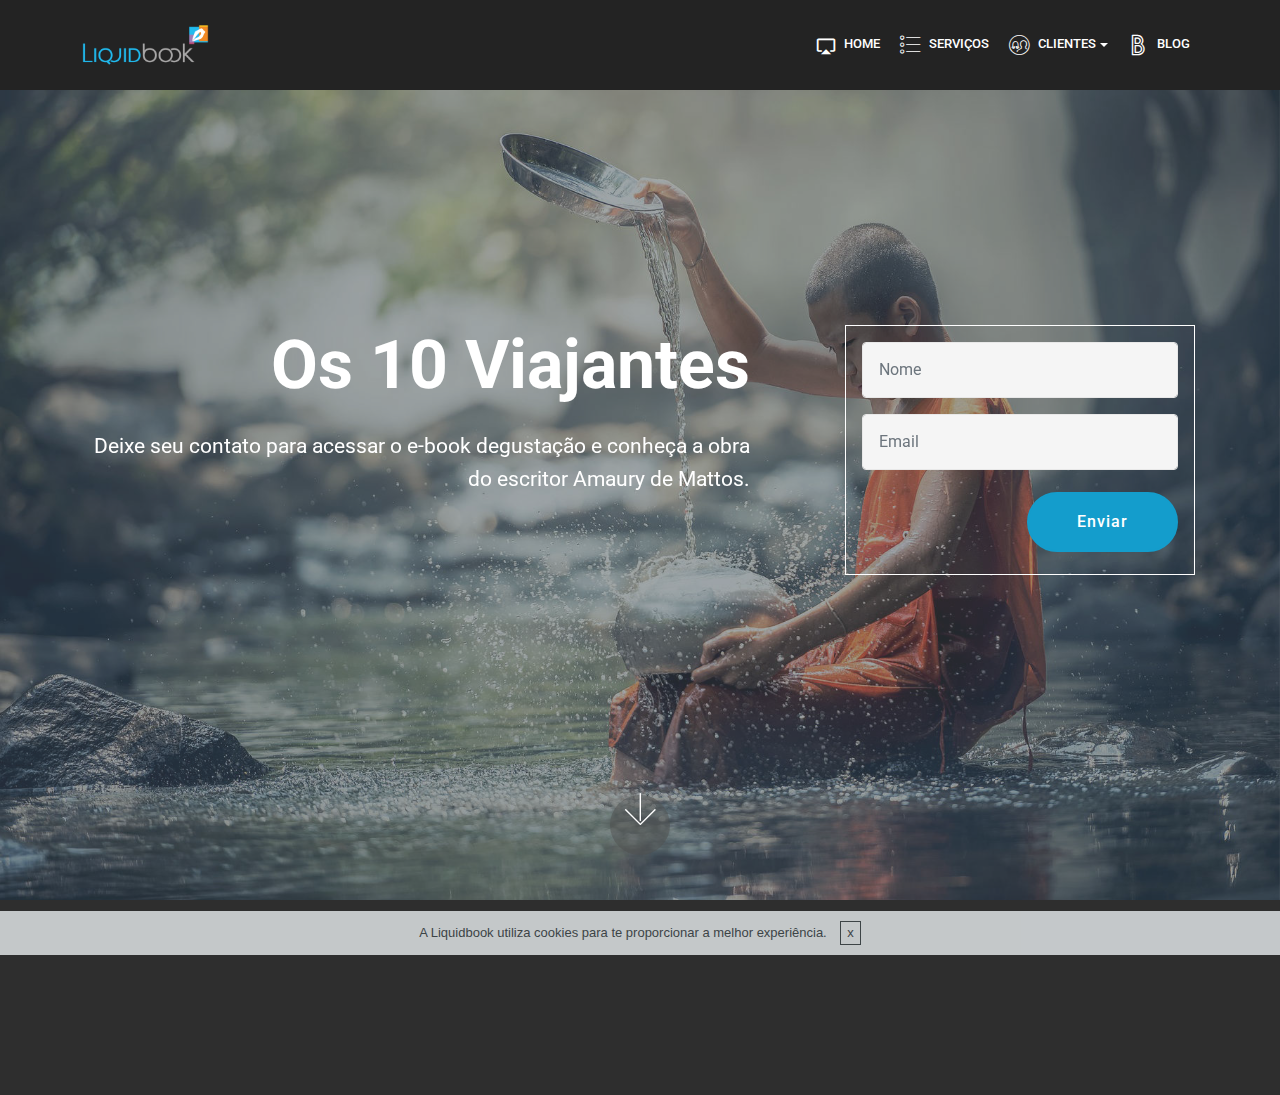
==== lead-os-10-viajantes.html @ 6810fa19 "create github pages" ====
<!DOCTYPE html>
<html lang="pt">
<head>
  
  <meta charset="UTF-8">
  <meta http-equiv="X-UA-Compatible" content="IE=edge">
  
  <meta name="viewport" content="width=device-width, initial-scale=1, minimum-scale=1">
  <link rel="shortcut icon" href="assets/images/logo-liquidbook-1-192x108.png" type="image/x-icon">
  <meta name="description" content="Web Maker Description">
  
  <title>Lead Os 10 Viajantes</title>
  <link rel="stylesheet" href="assets/material-design/css/material-icons.min.css">
  <link rel="stylesheet" href="assets/web/assets/mobirise-icons/mobirise-icons.css">
  <link rel="stylesheet" href="assets/web/assets/mobirise-icons-bold/mobirise-icons-bold.css">
  <link rel="stylesheet" href="assets/tether/tether.min.css">
  <link rel="stylesheet" href="assets/soundcloud-plugin/style.css">
  <link rel="stylesheet" href="assets/bootstrap/css/bootstrap.min.css">
  <link rel="stylesheet" href="assets/bootstrap/css/bootstrap-grid.min.css">
  <link rel="stylesheet" href="assets/bootstrap/css/bootstrap-reboot.min.css">
  <link rel="stylesheet" href="assets/socicon/css/styles.css">
  <link rel="stylesheet" href="assets/dropdown/css/style.css">
  <link rel="stylesheet" href="assets/animatecss/animate.min.css">
  <link rel="stylesheet" href="assets/theme/css/style.css">
  <link rel="stylesheet" href="assets/mobirise/css/mbr-additional.css" type="text/css">
  
  
  
</head>
<body>

<!-- Google Analytics -->
<!-- Global site tag (gtag.js) - Google Analytics -->
<script async="" src="https://www.googletagmanager.com/gtag/js?id=UA-133011192-4"></script>
<script>
  window.dataLayer = window.dataLayer || [];
  function gtag(){dataLayer.push(arguments);}
  gtag('js', new Date());

  gtag('config', 'UA-133011192-4');
</script>

<!-- /Google Analytics -->


  <section class="cid-rgz3kFOAuF mbr-fullscreen mbr-parallax-background" id="header15-3u">

    

    <div class="mbr-overlay" style="opacity: 0.5; background-color: rgb(70, 80, 82);"></div>

    <div class="container align-right">
<div class="row">
    <div class="mbr-white col-lg-8 col-md-7 content-container">
        <h1 class="mbr-section-title mbr-bold pb-3 mbr-fonts-style display-1">
            Os 10 Viajantes</h1>
        <p class="mbr-text pb-3 mbr-fonts-style display-5">
            Deixe seu contato para acessar o e-book degustação e conheça a obra do escritor Amaury de Mattos.</p>
    </div>
    <div class="col-lg-4 col-md-5">
    <div class="form-container">
        <div class="media-container-column" data-form-type="formoid">
            <div data-form-alert="" hidden="" class="align-center">Em breve acesse seu e-mail onde receberá o link para baixar o e-book :)</div>
            <form class="mbr-form" action="https://mobirise.com/" method="post" data-form-title="Mobirise Form"><input type="hidden" name="email" data-form-email="true" value="dlCscn7dHO9FEpqnG8tamtaSs+N2EpoW1a3ShbfHVVD1wpQCKv50vIpjYhl11ipGfrQDZNhFQdNfjrIvBK5N8LNlK/dRCiLGXaJcgjYDh/MnzxlcofhVVacYCmPE8L6l">
                <div data-for="name">
                    <div class="form-group">
                        <input type="text" class="form-control px-3" name="name" data-form-field="Name" placeholder="Nome" required="" id="name-header15-3u">
                    </div>
                </div>
                <div data-for="email">
                    <div class="form-group">
                        <input type="email" class="form-control px-3" name="email" data-form-field="Email" placeholder="Email" required="" id="email-header15-3u">
                    </div>
                </div>
                
                
                <span class="input-group-btn"><button href="" type="submit" class="btn btn-form btn-primary display-7">Enviar</button></span>
            </form>
        </div>
    </div>
    </div>
</div>
    </div>
    <div class="mbr-arrow hidden-sm-down" aria-hidden="true">
        <a href="#next">
            <i class="mbri-down mbr-iconfont"></i>
        </a>
    </div>
</section>

<section class="menu cid-qTkzRZLJNu" once="menu" id="menu1-3s">

    

    <nav class="navbar navbar-expand beta-menu navbar-dropdown align-items-center navbar-fixed-top navbar-toggleable-sm">
        <button class="navbar-toggler navbar-toggler-right" type="button" data-toggle="collapse" data-target="#navbarSupportedContent" aria-controls="navbarSupportedContent" aria-expanded="false" aria-label="Toggle navigation">
            <div class="hamburger">
                <span></span>
                <span></span>
                <span></span>
                <span></span>
            </div>
        </button>
        <div class="menu-logo">
            <div class="navbar-brand">
                <span class="navbar-logo">
                    <a href="http://www.liquidbook.com.br">
                         <img src="assets/images/logo-liquidbook-1-192x108.png" alt="" title="" style="height: 4.6rem;">
                    </a>
                </span>
                
            </div>
        </div>
        <div class="collapse navbar-collapse" id="navbarSupportedContent">
            <ul class="navbar-nav nav-dropdown nav-right" data-app-modern-menu="true"><li class="nav-item"><a class="nav-link link text-white display-4" href="index.html"><span class="material material-airplay mbr-iconfont mbr-iconfont-btn"></span>HOME</a></li><li class="nav-item"><a class="nav-link link text-white display-4" href="page4.html"><span class="mbri-bulleted-list mbr-iconfont mbr-iconfont-btn"></span>SERVIÇOS</a></li><li class="nav-item dropdown open"><a class="nav-link link text-white dropdown-toggle display-4" href="page7.html" aria-expanded="true" data-toggle="dropdown-submenu"><span class="mbri-users mbr-iconfont mbr-iconfont-btn"></span>CLIENTES</a><div class="dropdown-menu"><a class="text-white dropdown-item display-4" href="http://joliver.liquidbook.com.br/atalhos-do-sucesso" aria-expanded="false">J. Oliver</a><a class="text-white dropdown-item display-4" href="http://anthero.liquidbook.com.br/estrada-iluminada" aria-expanded="false">Anthero Sarmento</a><a class="text-white dropdown-item display-4" href="http://amaury.liquidbook.com.br/os-10-viajantes" aria-expanded="false">Amaury de Mattos</a><a class="text-white dropdown-item display-4" href="http://valmir.liquidbook.com.br/dialogos-para-santos-cegos" aria-expanded="false">Valmir Moratelli</a><a class="text-white dropdown-item display-4" href="http://tomazeli.liquidbook.com.br/evoluir" aria-expanded="false">Caio Tomazeli</a><a class="text-white dropdown-item display-4" href="http://lara.liquidbook.com.br/" aria-expanded="false">Lara de Lemos<br></a><a class="text-white dropdown-item display-4" href="http://gallina.liquidbook.com.br/rebeka" aria-expanded="false">Sérgio Gallina<br></a><a class="text-white dropdown-item display-4" href="http://cintiah.liquidbook.com.br/manual-de-etiqueta" aria-expanded="false">Cintiah Meneghetti<br></a></div></li><li class="nav-item"><a class="nav-link link text-white display-4" href="http://blog.liquidbook.com.br" target="_blank"><span class="mbrib-bold mbr-iconfont mbr-iconfont-btn"></span>BLOG</a></li></ul>
            
        </div>
    </nav>
</section>

<section once="" class="cid-rfW179aX0K" id="footer7-3t">

    

    

    <div class="container">
        <div class="media-container-row align-center mbr-white">
            <div class="row row-links">
                <ul class="foot-menu">
                    
                    
                    
                    
                    
                <li class="foot-menu-item mbr-fonts-style display-7">Liquidbook</li></ul>
            </div>
            <div class="row social-row">
                <div class="social-list align-right pb-2">
                    
                    
                    
                    
                    
                    
                <div class="soc-item">
                        <a href="https://www.facebook.com/liquidbook.tec/" target="_blank">
                            <span class="mbr-iconfont mbr-iconfont-social socicon-facebook socicon"></span>
                        </a>
                    </div><div class="soc-item">
                        <a href="https://www.instagram.com/liquidbook.tec/" target="_blank">
                            <span class="mbr-iconfont mbr-iconfont-social socicon-instagram socicon"></span>
                        </a>
                    </div><div class="soc-item">
                        <a href="https://www.youtube.com/channel/UClrw6Mp-0XVTALv-7ZPq15w" target="_blank">
                            <span class="mbr-iconfont mbr-iconfont-social socicon-youtube socicon"></span>
                        </a>
                    </div></div>
            </div>
            <div class="row row-copirayt">
                <p class="mbr-text mb-0 mbr-fonts-style mbr-white align-center display-7">
                    © Copyright 2019 Liquidbook - All Rights Reserved<br>CNPJ 09.628.768/0001-89 
                </p>
            </div>
        </div>
    </div>
</section>


  <script src="assets/web/assets/jquery/jquery.min.js"></script>
  <script src="assets/popper/popper.min.js"></script>
  <script src="assets/tether/tether.min.js"></script>
  <script src="assets/bootstrap/js/bootstrap.min.js"></script>
  <script src="assets/parallax/jarallax.min.js"></script>
  <script src="assets/viewportchecker/jquery.viewportchecker.js"></script>
  <script src="assets/dropdown/js/script.min.js"></script>
  <script src="assets/touchswipe/jquery.touch-swipe.min.js"></script>
  <script src="assets/smoothscroll/smooth-scroll.js"></script>
  <script src="assets/cookies-alert-plugin/cookies-alert-core.js"></script>
  <script src="assets/cookies-alert-plugin/cookies-alert-script.js"></script>
  <script src="assets/theme/js/script.js"></script>
  <script src="assets/formoid/formoid.min.js"></script>
  
  
  <input name="animation" type="hidden">
  <input name="cookieData" type="hidden" data-cookie-text="A Liquidbook utiliza cookies para te proporcionar a melhor experiência. ">
  </body>
</html>
---- assets/web/assets/mobirise-icons/mobirise-icons.css ----
@font-face {
  font-family: 'MobiriseIcons';
  src:  url('mobirise-icons.eot?spat4u');
  src:  url('mobirise-icons.eot?spat4u#iefix') format('embedded-opentype'),
    url('mobirise-icons.ttf?spat4u') format('truetype'),
    url('mobirise-icons.woff?spat4u') format('woff'),
    url('mobirise-icons.svg?spat4u#MobiriseIcons') format('svg');
  font-weight: normal;
  font-style: normal;
}

[class^="mbri-"], [class*=" mbri-"] {
  /* use !important to prevent issues with browser extensions that change fonts */
  font-family: MobiriseIcons !important;
  speak: none;
  font-style: normal;
  font-weight: normal;
  font-variant: normal;
  text-transform: none;
  line-height: 1;

  /* Better Font Rendering =========== */
  -webkit-font-smoothing: antialiased;
  -moz-osx-font-smoothing: grayscale;
}

.mbri-add-submenu:before {
  content: "\e900";
}
.mbri-alert:before {
  content: "\e901";
}
.mbri-align-center:before {
  content: "\e902";
}
.mbri-align-justify:before {
  content: "\e903";
}
.mbri-align-left:before {
  content: "\e904";
}
.mbri-align-right:before {
  content: "\e905";
}
.mbri-android:before {
  content: "\e906";
}
.mbri-apple:before {
  content: "\e907";
}
.mbri-arrow-down:before {
  content: "\e908";
}
.mbri-arrow-next:before {
  content: "\e909";
}
.mbri-arrow-prev:before {
  content: "\e90a";
}
.mbri-arrow-up:before {
  content: "\e90b";
}
.mbri-bold:before {
  content: "\e90c";
}
.mbri-bookmark:before {
  content: "\e90d";
}
.mbri-bootstrap:before {
  content: "\e90e";
}
.mbri-briefcase:before {
  content: "\e90f";
}
.mbri-browse:before {
  content: "\e910";
}
.mbri-bulleted-list:before {
  content: "\e911";
}
.mbri-calendar:before {
  content: "\e912";
}
.mbri-camera:before {
  content: "\e913";
}
.mbri-cart-add:before {
  content: "\e914";
}
.mbri-cart-full:before {
  content: "\e915";
}
.mbri-cash:before {
  content: "\e916";
}
.mbri-change-style:before {
  content: "\e917";
}
.mbri-chat:before {
  content: "\e918";
}
.mbri-clock:before {
  content: "\e919";
}
.mbri-close:before {
  content: "\e91a";
}
.mbri-cloud:before {
  content: "\e91b";
}
.mbri-code:before {
  content: "\e91c";
}
.mbri-contact-form:before {
  content: "\e91d";
}
.mbri-credit-card:before {
  content: "\e91e";
}
.mbri-cursor-click:before {
  content: "\e91f";
}
.mbri-cust-feedback:before {
  content: "\e920";
}
.mbri-database:before {
  content: "\e921";
}
.mbri-delivery:before {
  content: "\e922";
}
.mbri-desktop:before {
  content: "\e923";
}
.mbri-devices:before {
  content: "\e924";
}
.mbri-down:before {
  content: "\e925";
}
.mbri-download:before {
  content: "\e989";
}
.mbri-drag-n-drop:before {
  content: "\e927";
}
.mbri-drag-n-drop2:before {
  content: "\e928";
}
.mbri-edit:before {
  content: "\e929";
}
.mbri-edit2:before {
  content: "\e92a";
}
.mbri-error:before {
  content: "\e92b";
}
.mbri-extension:before {
  content: "\e92c";
}
.mbri-features:before {
  content: "\e92d";
}
.mbri-file:before {
  content: "\e92e";
}
.mbri-flag:before {
  content: "\e92f";
}
.mbri-folder:before {
  content: "\e930";
}
.mbri-gift:before {
  content: "\e931";
}
.mbri-github:before {
  content: "\e932";
}
.mbri-globe:before {
  content: "\e933";
}
.mbri-globe-2:before {
  content: "\e934";
}
.mbri-growing-chart:before {
  content: "\e935";
}
.mbri-hearth:before {
  content: "\e936";
}
.mbri-help:before {
  content: "\e937";
}
.mbri-home:before {
  content: "\e938";
}
.mbri-hot-cup:before {
  content: "\e939";
}
.mbri-idea:before {
  content: "\e93a";
}
.mbri-image-gallery:before {
  content: "\e93b";
}
.mbri-image-slider:before {
  content: "\e93c";
}
.mbri-info:before {
  content: "\e93d";
}
.mbri-italic:before {
  content: "\e93e";
}
.mbri-key:before {
  content: "\e93f";
}
.mbri-laptop:before {
  content: "\e940";
}
.mbri-layers:before {
  content: "\e941";
}
.mbri-left-right:before {
  content: "\e942";
}
.mbri-left:before {
  content: "\e943";
}
.mbri-letter:before {
  content: "\e944";
}
.mbri-like:before {
  content: "\e945";
}
.mbri-link:before {
  content: "\e946";
}
.mbri-lock:before {
  content: "\e947";
}
.mbri-login:before {
  content: "\e948";
}
.mbri-logout:before {
  content: "\e949";
}
.mbri-magic-stick:before {
  content: "\e94a";
}
.mbri-map-pin:before {
  content: "\e94b";
}
.mbri-menu:before {
  content: "\e94c";
}
.mbri-mobile:before {
  content: "\e94d";
}
.mbri-mobile2:before {
  content: "\e94e";
}
.mbri-mobirise:before {
  content: "\e94f";
}
.mbri-more-horizontal:before {
  content: "\e950";
}
.mbri-more-vertical:before {
  content: "\e951";
}
.mbri-music:before {
  content: "\e952";
}
.mbri-new-file:before {
  content: "\e953";
}
.mbri-numbered-list:before {
  content: "\e954";
}
.mbri-opened-folder:before {
  content: "\e955";
}
.mbri-pages:before {
  content: "\e956";
}
.mbri-paper-plane:before {
  content: "\e957";
}
.mbri-paperclip:before {
  content: "\e958";
}
.mbri-photo:before {
  content: "\e959";
}
.mbri-photos:before {
  content: "\e95a";
}
.mbri-pin:before {
  content: "\e95b";
}
.mbri-play:before {
  content: "\e95c";
}
.mbri-plus:before {
  content: "\e95d";
}
.mbri-preview:before {
  content: "\e95e";
}
.mbri-print:before {
  content: "\e95f";
}
.mbri-protect:before {
  content: "\e960";
}
.mbri-question:before {
  content: "\e961";
}
.mbri-quote-left:before {
  content: "\e962";
}
.mbri-quote-right:before {
  content: "\e963";
}
.mbri-refresh:before {
  content: "\e964";
}
.mbri-responsive:before {
  content: "\e965";
}
.mbri-right:before {
  content: "\e966";
}
.mbri-rocket:before {
  content: "\e967";
}
.mbri-sad-face:before {
  content: "\e968";
}
.mbri-sale:before {
  content: "\e969";
}
.mbri-save:before {
  content: "\e96a";
}
.mbri-search:before {
  content: "\e96b";
}
.mbri-setting:before {
  content: "\e96c";
}
.mbri-setting2:before {
  content: "\e96d";
}
.mbri-setting3:before {
  content: "\e96e";
}
.mbri-share:before {
  content: "\e96f";
}
.mbri-shopping-bag:before {
  content: "\e970";
}
.mbri-shopping-basket:before {
  content: "\e971";
}
.mbri-shopping-cart:before {
  content: "\e972";
}
.mbri-sites:before {
  content: "\e973";
}
.mbri-smile-face:before {
  content: "\e974";
}
.mbri-speed:before {
  content: "\e975";
}
.mbri-star:before {
  content: "\e976";
}
.mbri-success:before {
  content: "\e977";
}
.mbri-sun:before {
  content: "\e978";
}
.mbri-sun2:before {
  content: "\e979";
}
.mbri-tablet:before {
  content: "\e97a";
}
.mbri-tablet-vertical:before {
  content: "\e97b";
}
.mbri-target:before {
  content: "\e97c";
}
.mbri-timer:before {
  content: "\e97d";
}
.mbri-to-ftp:before {
  content: "\e97e";
}
.mbri-to-local-drive:before {
  content: "\e97f";
}
.mbri-touch-swipe:before {
  content: "\e980";
}
.mbri-touch:before {
  content: "\e981";
}
.mbri-trash:before {
  content: "\e982";
}
.mbri-underline:before {
  content: "\e983";
}
.mbri-unlink:before {
  content: "\e984";
}
.mbri-unlock:before {
  content: "\e985";
}
.mbri-up-down:before {
  content: "\e986";
}
.mbri-up:before {
  content: "\e987";
}
.mbri-update:before {
  content: "\e988";
}
.mbri-upload:before {
 content: "\e926"; 
}
.mbri-user:before {
  content: "\e98a";
}
.mbri-user2:before {
  content: "\e98b";
}
.mbri-users:before {
  content: "\e98c";
}
.mbri-video:before {
  content: "\e98d";
}
.mbri-video-play:before {
  content: "\e98e";
}
.mbri-watch:before {
  content: "\e98f";
}
.mbri-website-theme:before {
  content: "\e990";
}
.mbri-wifi:before {
  content: "\e991";
}
.mbri-windows:before {
  content: "\e992";
}
.mbri-zoom-out:before {
  content: "\e993";
}
.mbri-redo:before {
  content: "\e994";
}
.mbri-undo:before {
  content: "\e995";
}
---- assets/web/assets/mobirise-icons-bold/mobirise-icons-bold.css ----
@font-face {
  font-family: 'mobirise-icons-bold';
  src:  url('mobirise-icons-bold.eot?m1l4yr');
  src:  url('mobirise-icons-bold.eot?m1l4yr#iefix') format('embedded-opentype'),
    url('mobirise-icons-bold.ttf?m1l4yr') format('truetype'),
    url('mobirise-icons-bold.woff?m1l4yr') format('woff'),
    url('mobirise-icons-bold.svg?m1l4yr#mobirise-icons-bold') format('svg');
  font-weight: normal;
  font-style: normal;
}

[class^="mbrib-"], [class*="mbrib-"] {
  /* use !important to prevent issues with browser extensions that change fonts */
  font-family: 'mobirise-icons-bold' !important;
  speak: none;
  font-style: normal;
  font-weight: normal;
  font-variant: normal;
  text-transform: none;
  line-height: 1;

  /* Better Font Rendering =========== */
  -webkit-font-smoothing: antialiased;
  -moz-osx-font-smoothing: grayscale;
}

.mbrib-add-submenu:before {
  content: "\e900";
}
.mbrib-alert:before {
  content: "\e901";
}
.mbrib-align-center:before {
  content: "\e902";
}
.mbrib-align-justify:before {
  content: "\e903";
}
.mbrib-align-left:before {
  content: "\e904";
}
.mbrib-align-right:before {
  content: "\e905";
}
.mbrib-android:before {
  content: "\e906";
}
.mbrib-apple:before {
  content: "\e907";
}
.mbrib-arrow-down:before {
  content: "\e908";
}
.mbrib-arrow-next:before {
  content: "\e909";
}
.mbrib-arrow-prev:before {
  content: "\e90a";
}
.mbrib-arrow-up:before {
  content: "\e90b";
}
.mbrib-bold:before {
  content: "\e90c";
}
.mbrib-bookmark:before {
  content: "\e90d";
}
.mbrib-bootstrap:before {
  content: "\e90e";
}
.mbrib-briefcase:before {
  content: "\e90f";
}
.mbrib-browse:before {
  content: "\e910";
}
.mbrib-bulleted-list:before {
  content: "\e911";
}
.mbrib-calendar:before {
  content: "\e912";
}
.mbrib-camera:before {
  content: "\e913";
}
.mbrib-cart-add:before {
  content: "\e914";
}
.mbrib-cart-full:before {
  content: "\e915";
}
.mbrib-cash:before {
  content: "\e916";
}
.mbrib-change-style:before {
  content: "\e917";
}
.mbrib-chat:before {
  content: "\e918";
}
.mbrib-clock:before {
  content: "\e919";
}
.mbrib-close:before {
  content: "\e91a";
}
.mbrib-cloud:before {
  content: "\e91b";
}
.mbrib-code:before {
  content: "\e91c";
}
.mbrib-contact-form:before {
  content: "\e91d";
}
.mbrib-credit-card:before {
  content: "\e91e";
}
.mbrib-cursor-click:before {
  content: "\e91f";
}
.mbrib-cust-feedback:before {
  content: "\e920";
}
.mbrib-database:before {
  content: "\e921";
}
.mbrib-delivery:before {
  content: "\e922";
}
.mbrib-desktop:before {
  content: "\e923";
}
.mbrib-devices:before {
  content: "\e924";
}
.mbrib-down:before {
  content: "\e925";
}
.mbrib-download:before {
  content: "\e926";
}
.mbrib-drag-n-drop:before {
  content: "\e927";
}
.mbrib-drag-n-drop2:before {
  content: "\e928";
}
.mbrib-edit:before {
  content: "\e929";
}
.mbrib-edit2:before {
  content: "\e92a";
}
.mbrib-error:before {
  content: "\e92b";
}
.mbrib-extension:before {
  content: "\e92c";
}
.mbrib-features:before {
  content: "\e92d";
}
.mbrib-file:before {
  content: "\e92e";
}
.mbrib-flag:before {
  content: "\e92f";
}
.mbrib-folder:before {
  content: "\e930";
}
.mbrib-gift:before {
  content: "\e931";
}
.mbrib-github:before {
  content: "\e932";
}
.mbrib-globe-2:before {
  content: "\e933";
}
.mbrib-globe:before {
  content: "\e934";
}
.mbrib-growing-chart:before {
  content: "\e935";
}
.mbrib-hearth:before {
  content: "\e936";
}
.mbrib-help:before {
  content: "\e937";
}
.mbrib-home:before {
  content: "\e938";
}
.mbrib-hot-cup:before {
  content: "\e939";
}
.mbrib-idea:before {
  content: "\e93a";
}
.mbrib-image-gallery:before {
  content: "\e93b";
}
.mbrib-image-slider:before {
  content: "\e93c";
}
.mbrib-info:before {
  content: "\e93d";
}
.mbrib-italic:before {
  content: "\e93e";
}
.mbrib-key:before {
  content: "\e93f";
}
.mbrib-laptop:before {
  content: "\e940";
}
.mbrib-layers:before {
  content: "\e941";
}
.mbrib-left-right:before {
  content: "\e942";
}
.mbrib-left:before {
  content: "\e943";
}
.mbrib-letter:before {
  content: "\e944";
}
.mbrib-like:before {
  content: "\e945";
}
.mbrib-link:before {
  content: "\e946";
}
.mbrib-lock:before {
  content: "\e947";
}
.mbrib-login:before {
  content: "\e948";
}
.mbrib-logout:before {
  content: "\e949";
}
.mbrib-magic-stick:before {
  content: "\e94a";
}
.mbrib-map-pin:before {
  content: "\e94b";
}
.mbrib-menu:before {
  content: "\e94c";
}
.mbrib-mobile:before {
  content: "\e94d";
}
.mbrib-mobile2:before {
  content: "\e94e";
}
.mbrib-mobirise:before {
  content: "\e94f";
}
.mbrib-more-horizontal:before {
  content: "\e950";
}
.mbrib-more-vertical:before {
  content: "\e951";
}
.mbrib-music:before {
  content: "\e952";
}
.mbrib-new-file:before {
  content: "\e953";
}
.mbrib-numbered-list:before {
  content: "\e954";
}
.mbrib-opened-folder:before {
  content: "\e955";
}
.mbrib-pages:before {
  content: "\e956";
}
.mbrib-paper-plane:before {
  content: "\e957";
}
.mbrib-paperclip:before {
  content: "\e958";
}
.mbrib-photo:before {
  content: "\e959";
}
.mbrib-photos:before {
  content: "\e95a";
}
.mbrib-pin:before {
  content: "\e95b";
}
.mbrib-play:before {
  content: "\e95c";
}
.mbrib-plus:before {
  content: "\e95d";
}
.mbrib-preview:before {
  content: "\e95e";
}
.mbrib-print:before {
  content: "\e95f";
}
.mbrib-protect:before {
  content: "\e960";
}
.mbrib-question:before {
  content: "\e961";
}
.mbrib-quote-left:before {
  content: "\e962";
}
.mbrib-quote-right:before {
  content: "\e963";
}
.mbrib-redo:before {
  content: "\e964";
}
.mbrib-refresh:before {
  content: "\e965";
}
.mbrib-responsive:before {
  content: "\e966";
}
.mbrib-right:before {
  content: "\e967";
}
.mbrib-rocket:before {
  content: "\e968";
}
.mbrib-sad-face:before {
  content: "\e969";
}
.mbrib-sale:before {
  content: "\e96a";
}
.mbrib-save:before {
  content: "\e96b";
}
.mbrib-search:before {
  content: "\e96c";
}
.mbrib-setting:before {
  content: "\e96d";
}
.mbrib-setting2:before {
  content: "\e96e";
}
.mbrib-setting3:before {
  content: "\e96f";
}
.mbrib-share:before {
  content: "\e970";
}
.mbrib-shopping-bag:before {
  content: "\e971";
}
.mbrib-shopping-basket:before {
  content: "\e972";
}
.mbrib-shopping-cart:before {
  content: "\e973";
}
.mbrib-sites:before {
  content: "\e974";
}
.mbrib-smile-face:before {
  content: "\e975";
}
.mbrib-speed:before {
  content: "\e976";
}
.mbrib-star:before {
  content: "\e977";
}
.mbrib-success:before {
  content: "\e978";
}
.mbrib-sun:before {
  content: "\e979";
}
.mbrib-sun2:before {
  content: "\e97a";
}
.mbrib-tablet-vertical:before {
  content: "\e97b";
}
.mbrib-tablet:before {
  content: "\e97c";
}
.mbrib-target:before {
  content: "\e97d";
}
.mbrib-timer:before {
  content: "\e97e";
}
.mbrib-to-ftp:before {
  content: "\e97f";
}
.mbrib-to-local-drive:before {
  content: "\e980";
}
.mbrib-touch-swipe:before {
  content: "\e981";
}
.mbrib-touch:before {
  content: "\e982";
}
.mbrib-trash:before {
  content: "\e983";
}
.mbrib-underline:before {
  content: "\e984";
}
.mbrib-undo:before {
  content: "\e985";
}
.mbrib-unlink:before {
  content: "\e986";
}
.mbrib-unlock:before {
  content: "\e987";
}
.mbrib-up-down:before {
  content: "\e988";
}
.mbrib-up:before {
  content: "\e989";
}
.mbrib-update:before {
  content: "\e98a";
}
.mbrib-upload:before {
  content: "\e98b";
}
.mbrib-user:before {
  content: "\e98c";
}
.mbrib-user2:before {
  content: "\e98d";
}
.mbrib-users:before {
  content: "\e98e";
}
.mbrib-video-play:before {
  content: "\e98f";
}
.mbrib-video:before {
  content: "\e990";
}
.mbrib-watch:before {
  content: "\e991";
}
.mbrib-website-theme:before {
  content: "\e992";
}
.mbrib-wifi:before {
  content: "\e993";
}
.mbrib-windows:before {
  content: "\e994";
}
.mbrib-zoom-out:before {
  content: "\e995";
}
---- assets/soundcloud-plugin/style.css ----
.addons-container {
  position: relative;
  margin-left: auto;
  margin-right: auto;
  padding-right: 15px;
  padding-left: 15px; }
  @media (min-width: 576px) {
    .addons-container {
      padding-right: 15px;
      padding-left: 15px; } }
  @media (min-width: 768px) {
    .addons-container {
      padding-right: 15px;
      padding-left: 15px; } }
  @media (min-width: 992px) {
    .addons-container {
      padding-right: 15px;
      padding-left: 15px; } }
  @media (min-width: 1200px) {
    .addons-container {
      padding-right: 15px;
      padding-left: 15px; } }
  @media (min-width: 576px) {
    .addons-container {
      width: 540px;
      max-width: 100%; } }
  @media (min-width: 768px) {
    .addons-container {
      width: 720px;
      max-width: 100%; } }
  @media (min-width: 992px) {
    .addons-container {
      width: 960px;
      max-width: 100%; } }
  @media (min-width: 1200px) {
    .addons-container {
      width: 1140px;
      max-width: 100%; } }

.addons-container-inner{
    position: relative;
    width: 100%;
    min-height: 1px;
    padding-right: 15px;
    padding-left: 15px;
}
@media (min-width: 567px) {
    .addons-container-inner{
        -ms-flex: 0 0 66.666667%;
        flex: 0 0 66.666667%;
        max-width: 66.666667%;
    }
}
.addons-row{
    display: flex;
    justify-content:center;
}
---- assets/socicon/css/styles.css ----
@charset "UTF-8";

@font-face {
  font-family: "socicon";
  src:url("../fonts/socicon.eot");
  src:url("../fonts/socicon.eot?#iefix") format("embedded-opentype"),
    url("../fonts/socicon.woff") format("woff"),
    url("../fonts/socicon.ttf") format("truetype"),
    url("../fonts/socicon.svg#socicon") format("svg");
  font-weight: normal;
  font-style: normal;

}

[data-icon]:before {
  font-family: "socicon" !important;
  content: attr(data-icon);
  font-style: normal !important;
  font-weight: normal !important;
  font-variant: normal !important;
  text-transform: none !important;
  speak: none;
  line-height: 1;
  -webkit-font-smoothing: antialiased;
  -moz-osx-font-smoothing: grayscale;
}

[class^="socicon-"]:before,
[class*=" socicon-"]:before {
  font-family: "socicon" !important;
  font-style: normal !important;
  font-weight: normal !important;
  font-variant: normal !important;
  text-transform: none !important;
  speak: none;
  line-height: 1;
  -webkit-font-smoothing: antialiased;
  -moz-osx-font-smoothing: grayscale;
}

.socicon-modelmayhem:before {
  content: "\e000";
}
.socicon-mixcloud:before {
  content: "\e001";
}
.socicon-drupal:before {
  content: "\e002";
}
.socicon-swarm:before {
  content: "\e003";
}
.socicon-istock:before {
  content: "\e004";
}
.socicon-yammer:before {
  content: "\e005";
}
.socicon-ello:before {
  content: "\e006";
}
.socicon-stackoverflow:before {
  content: "\e007";
}
.socicon-persona:before {
  content: "\e008";
}
.socicon-triplej:before {
  content: "\e009";
}
.socicon-houzz:before {
  content: "\e00a";
}
.socicon-rss:before {
  content: "\e00b";
}
.socicon-paypal:before {
  content: "\e00c";
}
.socicon-odnoklassniki:before {
  content: "\e00d";
}
.socicon-airbnb:before {
  content: "\e00e";
}
.socicon-periscope:before {
  content: "\e00f";
}
.socicon-outlook:before {
  content: "\e010";
}
.socicon-coderwall:before {
  content: "\e011";
}
.socicon-tripadvisor:before {
  content: "\e012";
}
.socicon-appnet:before {
  content: "\e013";
}
.socicon-goodreads:before {
  content: "\e014";
}
.socicon-tripit:before {
  content: "\e015";
}
.socicon-lanyrd:before {
  content: "\e016";
}
.socicon-slideshare:before {
  content: "\e017";
}
.socicon-buffer:before {
  content: "\e018";
}
.socicon-disqus:before {
  content: "\e019";
}
.socicon-vkontakte:before {
  content: "\e01a";
}
.socicon-whatsapp:before {
  content: "\e01b";
}
.socicon-patreon:before {
  content: "\e01c";
}
.socicon-storehouse:before {
  content: "\e01d";
}
.socicon-pocket:before {
  content: "\e01e";
}
.socicon-mail:before {
  content: "\e01f";
}
.socicon-blogger:before {
  content: "\e020";
}
.socicon-technorati:before {
  content: "\e021";
}
.socicon-reddit:before {
  content: "\e022";
}
.socicon-dribbble:before {
  content: "\e023";
}
.socicon-stumbleupon:before {
  content: "\e024";
}
.socicon-digg:before {
  content: "\e025";
}
.socicon-envato:before {
  content: "\e026";
}
.socicon-behance:before {
  content: "\e027";
}
.socicon-delicious:before {
  content: "\e028";
}
.socicon-deviantart:before {
  content: "\e029";
}
.socicon-forrst:before {
  content: "\e02a";
}
.socicon-play:before {
  content: "\e02b";
}
.socicon-zerply:before {
  content: "\e02c";
}
.socicon-wikipedia:before {
  content: "\e02d";
}
.socicon-apple:before {
  content: "\e02e";
}
.socicon-flattr:before {
  content: "\e02f";
}
.socicon-github:before {
  content: "\e030";
}
.socicon-renren:before {
  content: "\e031";
}
.socicon-friendfeed:before {
  content: "\e032";
}
.socicon-newsvine:before {
  content: "\e033";
}
.socicon-identica:before {
  content: "\e034";
}
.socicon-bebo:before {
  content: "\e035";
}
.socicon-zynga:before {
  content: "\e036";
}
.socicon-steam:before {
  content: "\e037";
}
.socicon-xbox:before {
  content: "\e038";
}
.socicon-windows:before {
  content: "\e039";
}
.socicon-qq:before {
  content: "\e03a";
}
.socicon-douban:before {
  content: "\e03b";
}
.socicon-meetup:before {
  content: "\e03c";
}
.socicon-playstation:before {
  content: "\e03d";
}
.socicon-android:before {
  content: "\e03e";
}
.socicon-snapchat:before {
  content: "\e03f";
}
.socicon-twitter:before {
  content: "\e040";
}
.socicon-facebook:before {
  content: "\e041";
}
.socicon-googleplus:before {
  content: "\e042";
}
.socicon-pinterest:before {
  content: "\e043";
}
.socicon-foursquare:before {
  content: "\e044";
}
.socicon-yahoo:before {
  content: "\e045";
}
.socicon-skype:before {
  content: "\e046";
}
.socicon-yelp:before {
  content: "\e047";
}
.socicon-feedburner:before {
  content: "\e048";
}
.socicon-linkedin:before {
  content: "\e049";
}
.socicon-viadeo:before {
  content: "\e04a";
}
.socicon-xing:before {
  content: "\e04b";
}
.socicon-myspace:before {
  content: "\e04c";
}
.socicon-soundcloud:before {
  content: "\e04d";
}
.socicon-spotify:before {
  content: "\e04e";
}
.socicon-grooveshark:before {
  content: "\e04f";
}
.socicon-lastfm:before {
  content: "\e050";
}
.socicon-youtube:before {
  content: "\e051";
}
.socicon-vimeo:before {
  content: "\e052";
}
.socicon-dailymotion:before {
  content: "\e053";
}
.socicon-vine:before {
  content: "\e054";
}
.socicon-flickr:before {
  content: "\e055";
}
.socicon-500px:before {
  content: "\e056";
}
.socicon-wordpress:before {
  content: "\e058";
}
.socicon-tumblr:before {
  content: "\e059";
}
.socicon-twitch:before {
  content: "\e05a";
}
.socicon-8tracks:before {
  content: "\e05b";
}
.socicon-amazon:before {
  content: "\e05c";
}
.socicon-icq:before {
  content: "\e05d";
}
.socicon-smugmug:before {
  content: "\e05e";
}
.socicon-ravelry:before {
  content: "\e05f";
}
.socicon-weibo:before {
  content: "\e060";
}
.socicon-baidu:before {
  content: "\e061";
}
.socicon-angellist:before {
  content: "\e062";
}
.socicon-ebay:before {
  content: "\e063";
}
.socicon-imdb:before {
  content: "\e064";
}
.socicon-stayfriends:before {
  content: "\e065";
}
.socicon-residentadvisor:before {
  content: "\e066";
}
.socicon-google:before {
  content: "\e067";
}
.socicon-yandex:before {
  content: "\e068";
}
.socicon-sharethis:before {
  content: "\e069";
}
.socicon-bandcamp:before {
  content: "\e06a";
}
.socicon-itunes:before {
  content: "\e06b";
}
.socicon-deezer:before {
  content: "\e06c";
}
.socicon-telegram:before {
  content: "\e06e";
}
.socicon-openid:before {
  content: "\e06f";
}
.socicon-amplement:before {
  content: "\e070";
}
.socicon-viber:before {
  content: "\e071";
}
.socicon-zomato:before {
  content: "\e072";
}
.socicon-draugiem:before {
  content: "\e074";
}
.socicon-endomodo:before {
  content: "\e075";
}
.socicon-filmweb:before {
  content: "\e076";
}
.socicon-stackexchange:before {
  content: "\e077";
}
.socicon-wykop:before {
  content: "\e078";
}
.socicon-teamspeak:before {
  content: "\e079";
}
.socicon-teamviewer:before {
  content: "\e07a";
}
.socicon-ventrilo:before {
  content: "\e07b";
}
.socicon-younow:before {
  content: "\e07c";
}
.socicon-raidcall:before {
  content: "\e07d";
}
.socicon-mumble:before {
  content: "\e07e";
}
.socicon-medium:before {
  content: "\e06d";
}
.socicon-bebee:before {
  content: "\e07f";
}
.socicon-hitbox:before {
  content: "\e080";
}
.socicon-reverbnation:before {
  content: "\e081";
}
.socicon-formulr:before {
  content: "\e082";
}
.socicon-instagram:before {
  content: "\e057";
}
.socicon-battlenet:before {
  content: "\e083";
}
.socicon-chrome:before {
  content: "\e084";
}
.socicon-discord:before {
  content: "\e086";
}
.socicon-issuu:before {
  content: "\e087";
}
.socicon-macos:before {
  content: "\e088";
}
.socicon-firefox:before {
  content: "\e089";
}
.socicon-opera:before {
  content: "\e08d";
}
.socicon-keybase:before {
  content: "\e090";
}
.socicon-alliance:before {
  content: "\e091";
}
.socicon-livejournal:before {
  content: "\e092";
}
.socicon-googlephotos:before {
  content: "\e093";
}
.socicon-horde:before {
  content: "\e094";
}
.socicon-etsy:before {
  content: "\e095";
}
.socicon-zapier:before {
  content: "\e096";
}
.socicon-google-scholar:before {
  content: "\e097";
}
.socicon-researchgate:before {
  content: "\e098";
}
.socicon-wechat:before {
  content: "\e099";
}
.socicon-strava:before {
  content: "\e09a";
}
.socicon-line:before {
  content: "\e09b";
}
.socicon-lyft:before {
  content: "\e09c";
}
.socicon-uber:before {
  content: "\e09d";
}
.socicon-songkick:before {
  content: "\e09e";
}
.socicon-viewbug:before {
  content: "\e09f";
}
.socicon-googlegroups:before {
  content: "\e0a0";
}
.socicon-quora:before {
  content: "\e073";
}
.socicon-diablo:before {
  content: "\e085";
}
.socicon-blizzard:before {
  content: "\e0a1";
}
.socicon-hearthstone:before {
  content: "\e08b";
}
.socicon-heroes:before {
  content: "\e08a";
}
.socicon-overwatch:before {
  content: "\e08c";
}
.socicon-warcraft:before {
  content: "\e08e";
}
.socicon-starcraft:before {
  content: "\e08f";
}
.socicon-beam:before {
  content: "\e0a2";
}
.socicon-curse:before {
  content: "\e0a3";
}
.socicon-player:before {
  content: "\e0a4";
}
.socicon-streamjar:before {
  content: "\e0a5";
}
.socicon-nintendo:before {
  content: "\e0a6";
}
.socicon-hellocoton:before {
  content: "\e0a7";
}
---- assets/dropdown/css/style.css ----
.navbar-dropdown {
  left: 0;
  padding: 0;
  position: absolute;
  right: 0;
  top: 0;
  transition: all 0.45s ease;
  z-index: 1030;
  background: #282828; }
  .navbar-dropdown .navbar-logo {
    margin-right: 0.8rem;
    transition: margin 0.3s ease-in-out;
    vertical-align: middle; }
    .navbar-dropdown .navbar-logo img {
      height: 3.125rem;
      transition: all 0.3s ease-in-out; }
    .navbar-dropdown .navbar-logo.mbr-iconfont {
      font-size: 3.125rem;
      line-height: 3.125rem; }
  .navbar-dropdown .navbar-caption {
    font-weight: 700;
    white-space: normal;
    vertical-align: -4px;
    line-height: 3.125rem !important; }
    .navbar-dropdown .navbar-caption, .navbar-dropdown .navbar-caption:hover {
      color: inherit;
      text-decoration: none; }
  .navbar-dropdown .mbr-iconfont + .navbar-caption {
    vertical-align: -1px; }
  .navbar-dropdown.navbar-fixed-top {
    position: fixed; }
  .navbar-dropdown .navbar-brand span {
    vertical-align: -4px; }
  .navbar-dropdown.bg-color.transparent {
    background: none; }
  .navbar-dropdown.navbar-short .navbar-brand {
    padding: 0.625rem 0; }
    .navbar-dropdown.navbar-short .navbar-brand span {
      vertical-align: -1px; }
  .navbar-dropdown.navbar-short .navbar-caption {
    line-height: 2.375rem !important;
    vertical-align: -2px; }
  .navbar-dropdown.navbar-short .navbar-logo {
    margin-right: 0.5rem; }
    .navbar-dropdown.navbar-short .navbar-logo img {
      height: 2.375rem; }
    .navbar-dropdown.navbar-short .navbar-logo.mbr-iconfont {
      font-size: 2.375rem;
      line-height: 2.375rem; }
  .navbar-dropdown.navbar-short .mbr-table-cell {
    height: 3.625rem; }
  .navbar-dropdown .navbar-close {
    left: 0.6875rem;
    position: fixed;
    top: 0.75rem;
    z-index: 1000; }
  .navbar-dropdown .hamburger-icon {
    content: "";
    display: inline-block;
    vertical-align: middle;
    width: 16px;
    -webkit-box-shadow: 0 -6px 0 1px #282828,0 0 0 1px #282828,0 6px 0 1px #282828;
    -moz-box-shadow: 0 -6px 0 1px #282828,0 0 0 1px #282828,0 6px 0 1px #282828;
    box-shadow: 0 -6px 0 1px #282828,0 0 0 1px #282828,0 6px 0 1px #282828; }

.dropdown-menu .dropdown-toggle[data-toggle="dropdown-submenu"]::after {
  border-bottom: 0.35em solid transparent;
  border-left: 0.35em solid;
  border-right: 0;
  border-top: 0.35em solid transparent;
  margin-left: 0.3rem; }

.dropdown-menu .dropdown-item:focus {
  outline: 0; }

.nav-dropdown {
  font-size: 0.75rem;
  font-weight: 500;
  height: auto !important; }
  .nav-dropdown .nav-btn {
    padding-left: 1rem; }
  .nav-dropdown .link {
    margin: .667em 1.667em;
    font-weight: 500;
    padding: 0;
    transition: color .2s ease-in-out; }
    .nav-dropdown .link.dropdown-toggle {
      margin-right: 2.583em; }
      .nav-dropdown .link.dropdown-toggle::after {
        margin-left: .25rem;
        border-top: 0.35em solid;
        border-right: 0.35em solid transparent;
        border-left: 0.35em solid transparent;
        border-bottom: 0; }
      .nav-dropdown .link.dropdown-toggle[aria-expanded="true"] {
        margin: 0;
        padding: 0.667em 3.263em  0.667em 1.667em; }
  .nav-dropdown .link::after,
  .nav-dropdown .dropdown-item::after {
    color: inherit; }
  .nav-dropdown .btn {
    font-size: 0.75rem;
    font-weight: 700;
    letter-spacing: 0;
    margin-bottom: 0;
    padding-left: 1.25rem;
    padding-right: 1.25rem; }
  .nav-dropdown .dropdown-menu {
    border-radius: 0;
    border: 0;
    left: 0;
    margin: 0;
    padding-bottom: 1.25rem;
    padding-top: 1.25rem;
    position: relative; }
  .nav-dropdown .dropdown-submenu {
    margin-left: 0.125rem;
    top: 0; }
  .nav-dropdown .dropdown-item {
    font-weight: 500;
    line-height: 2;
    padding: 0.3846em 4.615em 0.3846em 1.5385em;
    position: relative;
    transition: color .2s ease-in-out, background-color .2s ease-in-out; }
    .nav-dropdown .dropdown-item::after {
      margin-top: -0.3077em;
      position: absolute;
      right: 1.1538em;
      top: 50%; }
    .nav-dropdown .dropdown-item:focus, .nav-dropdown .dropdown-item:hover {
      background: none; }

@media (max-width: 767px) {
  .nav-dropdown.navbar-toggleable-sm {
    bottom: 0;
    display: none;
    left: 0;
    overflow-x: hidden;
    position: fixed;
    top: 0;
    transform: translateX(-100%);
    -ms-transform: translateX(-100%);
    -webkit-transform: translateX(-100%);
    width: 18.75rem;
    z-index: 999; } }
.nav-dropdown.navbar-toggleable-xl {
  bottom: 0;
  display: none;
  left: 0;
  overflow-x: hidden;
  position: fixed;
  top: 0;
  transform: translateX(-100%);
  -ms-transform: translateX(-100%);
  -webkit-transform: translateX(-100%);
  width: 18.75rem;
  z-index: 999; }

.nav-dropdown-sm {
  display: block !important;
  overflow-x: hidden;
  overflow: auto;
  padding-top: 3.875rem; }
  .nav-dropdown-sm::after {
    content: "";
    display: block;
    height: 3rem;
    width: 100%; }
  .nav-dropdown-sm.collapse.in ~ .navbar-close {
    display: block !important; }
  .nav-dropdown-sm.collapsing, .nav-dropdown-sm.collapse.in {
    transform: translateX(0);
    -ms-transform: translateX(0);
    -webkit-transform: translateX(0);
    transition: all 0.25s ease-out;
    -webkit-transition: all 0.25s ease-out;
    background: #282828; }
  .nav-dropdown-sm.collapsing[aria-expanded="false"] {
    transform: translateX(-100%);
    -ms-transform: translateX(-100%);
    -webkit-transform: translateX(-100%); }
  .nav-dropdown-sm .nav-item {
    display: block;
    margin-left: 0 !important;
    padding-left: 0; }
  .nav-dropdown-sm .link,
  .nav-dropdown-sm .dropdown-item {
    border-top: 1px dotted rgba(255, 255, 255, 0.1);
    font-size: 0.8125rem;
    line-height: 1.6;
    margin: 0 !important;
    padding: 0.875rem 2.4rem 0.875rem 1.5625rem !important;
    position: relative;
    white-space: normal; }
    .nav-dropdown-sm .link:focus, .nav-dropdown-sm .link:hover,
    .nav-dropdown-sm .dropdown-item:focus,
    .nav-dropdown-sm .dropdown-item:hover {
      background: rgba(0, 0, 0, 0.2) !important;
      color: #c0a375; }
  .nav-dropdown-sm .nav-btn {
    position: relative;
    padding: 1.5625rem 1.5625rem 0 1.5625rem; }
    .nav-dropdown-sm .nav-btn::before {
      border-top: 1px dotted rgba(255, 255, 255, 0.1);
      content: "";
      left: 0;
      position: absolute;
      top: 0;
      width: 100%; }
    .nav-dropdown-sm .nav-btn + .nav-btn {
      padding-top: 0.625rem; }
      .nav-dropdown-sm .nav-btn + .nav-btn::before {
        display: none; }
  .nav-dropdown-sm .btn {
    padding: 0.625rem 0; }
  .nav-dropdown-sm .dropdown-toggle[data-toggle="dropdown-submenu"]::after {
    margin-left: .25rem;
    border-top: 0.35em solid;
    border-right: 0.35em solid transparent;
    border-left: 0.35em solid transparent;
    border-bottom: 0; }
  .nav-dropdown-sm .dropdown-toggle[data-toggle="dropdown-submenu"][aria-expanded="true"]::after {
    border-top: 0;
    border-right: 0.35em solid transparent;
    border-left: 0.35em solid transparent;
    border-bottom: 0.35em solid; }
  .nav-dropdown-sm .dropdown-menu {
    margin: 0;
    padding: 0;
    position: relative;
    top: 0;
    left: 0;
    width: 100%;
    border: 0;
    float: none;
    border-radius: 0;
    background: none; }
  .nav-dropdown-sm .dropdown-submenu {
    left: 100%;
    margin-left: 0.125rem;
    margin-top: -1.25rem;
    top: 0; }

.navbar-toggleable-sm .nav-dropdown .dropdown-menu {
  position: absolute; }

.navbar-toggleable-sm .nav-dropdown .dropdown-submenu {
  left: 100%;
  margin-left: 0.125rem;
  margin-top: -1.25rem;
  top: 0; }

.navbar-toggleable-sm.opened .nav-dropdown .dropdown-menu {
  position: relative; }

.navbar-toggleable-sm.opened .nav-dropdown .dropdown-submenu {
  left: 0;
  margin-left: 00rem;
  margin-top: 0rem;
  top: 0; }

.is-builder .nav-dropdown.collapsing {
  transition: none !important; }

/*# sourceMappingURL=style.css.map */
---- assets/theme/css/style.css ----
/*!
 * Mobirise v4 theme (https://mobirise.com/)
 * Copyright 2017 Mobirise
 */
section {
  background-color: #eeeeee; }

section,
.container,
.container-fluid {
  position: relative;
  word-wrap: break-word; }

a.mbr-iconfont:hover {
  text-decoration: none; }

.article .lead p, .article .lead ul, .article .lead ol, .article .lead pre, .article .lead blockquote {
  margin-bottom: 0; }

a {
  font-style: normal;
  font-weight: 400;
  cursor: pointer; }
  a, a:hover {
    text-decoration: none; }

figure {
  margin-bottom: 0; }

body {
  color: #232323; }

h1, h2, h3, h4, h5, h6,
.h1, .h2, .h3, .h4, .h5, .h6,
.display-1, .display-2, .display-3, .display-4 {
  line-height: 1;
  word-break: break-word;
  word-wrap: break-word; }

b, strong {
  font-weight: bold; }

blockquote {
  padding: 10px 0 10px 20px;
  position: relative;
  border-left: 2px solid;
  border-color: #ff3366; }

input:-webkit-autofill, input:-webkit-autofill:hover, input:-webkit-autofill:focus, input:-webkit-autofill:active {
  transition-delay: 9999s;
  transition-property: background-color, color; }

textarea[type="hidden"] {
  display: none; }

body {
  position: relative; }

section {
  background-position: 50% 50%;
  background-repeat: no-repeat;
  background-size: cover; }
  section .mbr-background-video,
  section .mbr-background-video-preview {
    position: absolute;
    bottom: 0;
    left: 0;
    right: 0;
    top: 0; }

.hidden {
  visibility: hidden; }

.mbr-z-index20 {
  z-index: 20; }

/*! Base colors */
.mbr-white {
  color: #ffffff; }

.mbr-black {
  color: #000000; }

.mbr-bg-white {
  background-color: #ffffff; }

.mbr-bg-black {
  background-color: #000000; }

/*! Text-aligns */
.align-left {
  text-align: left; }

.align-center {
  text-align: center; }

.align-right {
  text-align: right; }

@media (max-width: 767px) {
  .align-left, .align-center, .align-right, .mbr-section-btn, .mbr-section-title {
    text-align: center; } }
/*! Font-weight  */
.mbr-light {
  font-weight: 300; }

.mbr-regular {
  font-weight: 400; }

.mbr-semibold {
  font-weight: 500; }

.mbr-bold {
  font-weight: 700; }

/*! Media  */
.media-size-item {
  -webkit-flex: 1 1 auto;
  -moz-flex: 1 1 auto;
  -ms-flex: 1 1 auto;
  -o-flex: 1 1 auto;
  flex: 1 1 auto; }

.media-content {
  -webkit-flex-basis: 100%;
  flex-basis: 100%; }

.media-container-row {
  display: -ms-flexbox;
  display: -webkit-flex;
  display: flex;
  -webkit-flex-direction: row;
  -ms-flex-direction: row;
  flex-direction: row;
  -webkit-flex-wrap: wrap;
  -ms-flex-wrap: wrap;
  flex-wrap: wrap;
  -webkit-justify-content: center;
  -ms-flex-pack: center;
  justify-content: center;
  -webkit-align-content: center;
  -ms-flex-line-pack: center;
  align-content: center;
  -webkit-align-items: start;
  -ms-flex-align: start;
  align-items: start; }
  .media-container-row .media-size-item {
    width: 400px; }

.media-container-column {
  display: -ms-flexbox;
  display: -webkit-flex;
  display: flex;
  -webkit-flex-direction: column;
  -ms-flex-direction: column;
  flex-direction: column;
  -webkit-flex-wrap: wrap;
  -ms-flex-wrap: wrap;
  flex-wrap: wrap;
  -webkit-justify-content: center;
  -ms-flex-pack: center;
  justify-content: center;
  -webkit-align-content: center;
  -ms-flex-line-pack: center;
  align-content: center;
  -webkit-align-items: stretch;
  -ms-flex-align: stretch;
  align-items: stretch; }
  .media-container-column > * {
    width: 100%; }

@media (min-width: 992px) {
  .media-container-row {
    -webkit-flex-wrap: nowrap;
    -ms-flex-wrap: nowrap;
    flex-wrap: nowrap; } }
figure {
  overflow: hidden; }

figure[mbr-media-size] {
  transition: width 0.1s; }

.mbr-figure img, .mbr-figure iframe {
  display: block;
  width: 100%; }

.card {
  background-color: transparent;
  border: none; }

.card-img {
  text-align: center;
  flex-shrink: 0;
  -webkit-flex-shrink: 0; }

.media {
  max-width: 100%;
  margin: 0 auto; }

.mbr-figure {
  -ms-flex-item-align: center;
  -ms-grid-row-align: center;
  -webkit-align-self: center;
  align-self: center; }

.media-container > div {
  max-width: 100%; }

.mbr-figure img, .card-img img {
  width: 100%; }

@media (max-width: 991px) {
  .media-size-item {
    width: auto !important; }

  .media {
    width: auto; }

  .mbr-figure {
    width: 100% !important; } }
/*! Buttons */
.mbr-section-btn {
  margin-left: -.25rem;
  margin-right: -.25rem;
  font-size: 0; }

nav .mbr-section-btn {
  margin-left: 0rem;
  margin-right: 0rem; }

/*! Btn icon margin */
.btn .mbr-iconfont, .btn.btn-sm .mbr-iconfont {
  cursor: pointer;
  margin-right: 0.5rem; }

.btn.btn-md .mbr-iconfont, .btn.btn-md .mbr-iconfont {
  margin-right: 0.8rem; }

.mbr-regular {
  font-weight: 400; }

.mbr-semibold {
  font-weight: 500; }

.mbr-bold {
  font-weight: 700; }

[type="submit"] {
  -webkit-appearance: none; }

/*! Full-screen */
.mbr-fullscreen .mbr-overlay {
  min-height: 100vh; }

.mbr-fullscreen {
  display: flex;
  display: -webkit-flex;
  display: -moz-flex;
  display: -ms-flex;
  display: -o-flex;
  align-items: center;
  -webkit-align-items: center;
  min-height: 100vh;
  padding-top: 3rem;
  padding-bottom: 3rem; }

/*! Map */
.map {
  height: 25rem;
  position: relative; }
  .map iframe {
    width: 100%;
    height: 100%; }

/* Form */
.form-asterisk {
  font-family: initial;
  position: absolute;
  top: -2px;
  font-weight: normal; }

/*! Scroll to top arrow */
.mbr-arrow-up {
  bottom: 25px;
  right: 90px;
  position: fixed;
  text-align: right;
  z-index: 5000;
  color: #ffffff;
  font-size: 32px;
  transform: rotate(180deg);
  -webkit-transform: rotate(180deg); }

.mbr-arrow-up a {
  background: rgba(0, 0, 0, 0.2);
  border-radius: 3px;
  color: #fff;
  display: inline-block;
  height: 60px;
  width: 60px;
  outline-style: none !important;
  position: relative;
  text-decoration: none;
  transition: all .3s ease-in-out;
  cursor: pointer;
  text-align: center; }
  .mbr-arrow-up a:hover {
    background-color: rgba(0, 0, 0, 0.4); }
  .mbr-arrow-up a i {
    line-height: 60px; }

.mbr-arrow-up-icon {
  display: block;
  color: #fff; }

.mbr-arrow-up-icon::before {
  content: "\203a";
  display: inline-block;
  font-family: serif;
  font-size: 32px;
  line-height: 1;
  font-style: normal;
  position: relative;
  top: 6px;
  left: -4px;
  -webkit-transform: rotate(-90deg);
  transform: rotate(-90deg); }

/*! Arrow Down */
.mbr-arrow {
  position: absolute;
  bottom: 45px;
  left: 50%;
  width: 60px;
  height: 60px;
  cursor: pointer;
  background-color: rgba(80, 80, 80, 0.5);
  border-radius: 50%;
  -webkit-transform: translateX(-50%);
  transform: translateX(-50%); }
  .mbr-arrow > a {
    display: inline-block;
    text-decoration: none;
    outline-style: none;
    -webkit-animation: arrowdown 1.7s ease-in-out infinite;
    animation: arrowdown 1.7s ease-in-out infinite; }
    .mbr-arrow > a > i {
      position: absolute;
      top: -2px;
      left: 15px;
      font-size: 2rem; }

@keyframes arrowdown {
  0% {
    transform: translateY(0px);
    -webkit-transform: translateY(0px); }
  50% {
    transform: translateY(-5px);
    -webkit-transform: translateY(-5px); }
  100% {
    transform: translateY(0px);
    -webkit-transform: translateY(0px); } }
@-webkit-keyframes arrowdown {
  0% {
    transform: translateY(0px);
    -webkit-transform: translateY(0px); }
  50% {
    transform: translateY(-5px);
    -webkit-transform: translateY(-5px); }
  100% {
    transform: translateY(0px);
    -webkit-transform: translateY(0px); } }
@media (max-width: 500px) {
  .mbr-arrow-up {
    left: 50%;
    right: auto;
    transform: translateX(-50%) rotate(180deg);
    -webkit-transform: translateX(-50%) rotate(180deg); } }
/*Gradients animation*/
@keyframes gradient-animation {
  from {
    background-position: 0% 100%;
    animation-timing-function: ease-in-out; }
  to {
    background-position: 100% 0%;
    animation-timing-function: ease-in-out; } }
@-webkit-keyframes gradient-animation {
  from {
    background-position: 0% 100%;
    animation-timing-function: ease-in-out; }
  to {
    background-position: 100% 0%;
    animation-timing-function: ease-in-out; } }
.bg-gradient {
  background-size: 200% 200%;
  animation: gradient-animation 5s infinite alternate;
  -webkit-animation: gradient-animation 5s infinite alternate; }

.menu .navbar-brand {
  display: -webkit-flex; }
  .menu .navbar-brand span {
    display: flex;
    display: -webkit-flex; }
  .menu .navbar-brand .navbar-caption-wrap {
    display: -webkit-flex; }
  .menu .navbar-brand .navbar-logo img {
    display: -webkit-flex; }
@media (min-width: 768px) and (max-width: 991px) {
  .menu .navbar-toggleable-sm .navbar-nav {
    display: -webkit-box;
    display: -webkit-flex;
    display: -ms-flexbox; } }
@media (min-width: 992px) {
  .menu .navbar-nav.nav-dropdown {
    display: -webkit-flex; }
  .menu .navbar-toggleable-sm .navbar-collapse {
    display: -webkit-flex !important; } }
@media (max-width: 767px) {
  .menu .navbar-collapse {
    max-height: 80vh; }
  .menu .dropdown-menu {
    max-height: 60vh; } }

.navbar {
  display: -webkit-flex;
  -webkit-flex-wrap: wrap;
  -webkit-align-items: center;
  -webkit-justify-content: space-between; }

.navbar-collapse {
  -webkit-flex-basis: 100%;
  -webkit-flex-grow: 1;
  -webkit-align-items: center; }

.nav-dropdown .link {
  padding: .667em 1.667em !important;
  margin: 0 !important; }

.nav {
  display: -webkit-flex;
  -webkit-flex-wrap: wrap; }

.row {
  display: -webkit-flex;
  -webkit-flex-wrap: wrap; }

.justify-content-center {
  -webkit-justify-content: center; }

.form-inline {
  display: -webkit-flex;
  -webkit-flex-flow: row wrap;
  -webkit-align-items: center; }

.card-wrapper {
  -webkit-flex: 1; }

.carousel-control {
  z-index: 10;
  display: -webkit-flex;
  -webkit-align-items: center;
  -webkit-justify-content: center; }

.carousel-controls {
  display: -webkit-flex; }

.media {
  display: -webkit-flex; }

.jq-selectbox__select {
  padding: 1.07em .5em;
  position: absolute;
  top: 0;
  left: 0;
  width: 100%; }

.jq-selectbox__dropdown {
  position: absolute;
  top: 100% !important;
  left: 0 !important;
  width: 100% !important; }

.jq-selectbox__trigger-arrow {
  transform: translateY(-50%); }

.jq-selectbox li {
  padding: 1.07em .5em; }

/*# sourceMappingURL=style.css.map */
.engine {
	position: absolute;
	text-indent: -2400px;
	text-align: center;
	padding: 0;
	top: 0;
	left: -2400px;
}
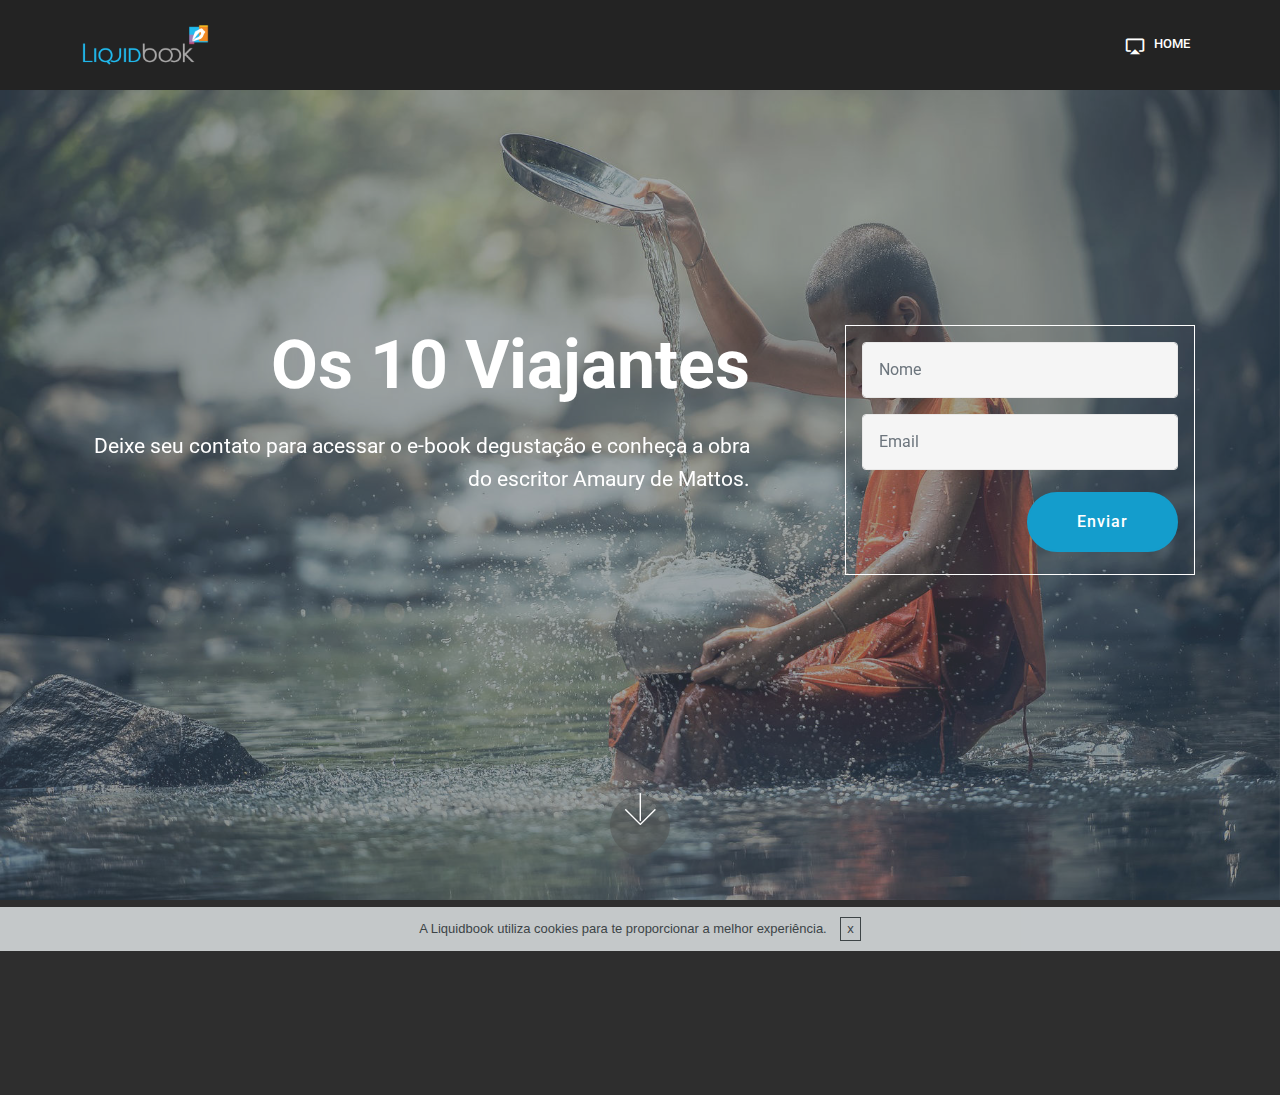
==== commit 40c960c1: "create github pages" ====
--- a/lead-os-10-viajantes.html
+++ b/lead-os-10-viajantes.html
@@ -12,15 +12,14 @@
   <title>Lead Os 10 Viajantes</title>
   <link rel="stylesheet" href="assets/material-design/css/material-icons.min.css">
   <link rel="stylesheet" href="assets/web/assets/mobirise-icons/mobirise-icons.css">
-  <link rel="stylesheet" href="assets/web/assets/mobirise-icons-bold/mobirise-icons-bold.css">
   <link rel="stylesheet" href="assets/tether/tether.min.css">
   <link rel="stylesheet" href="assets/soundcloud-plugin/style.css">
   <link rel="stylesheet" href="assets/bootstrap/css/bootstrap.min.css">
   <link rel="stylesheet" href="assets/bootstrap/css/bootstrap-grid.min.css">
   <link rel="stylesheet" href="assets/bootstrap/css/bootstrap-reboot.min.css">
   <link rel="stylesheet" href="assets/socicon/css/styles.css">
+  <link rel="stylesheet" href="assets/animatecss/animate.min.css">
   <link rel="stylesheet" href="assets/dropdown/css/style.css">
-  <link rel="stylesheet" href="assets/animatecss/animate.min.css">
   <link rel="stylesheet" href="assets/theme/css/style.css">
   <link rel="stylesheet" href="assets/mobirise/css/mbr-additional.css" type="text/css">
   
@@ -61,7 +60,7 @@
     <div class="form-container">
         <div class="media-container-column" data-form-type="formoid">
             <div data-form-alert="" hidden="" class="align-center">Em breve acesse seu e-mail onde receberá o link para baixar o e-book :)</div>
-            <form class="mbr-form" action="https://mobirise.com/" method="post" data-form-title="Mobirise Form"><input type="hidden" name="email" data-form-email="true" value="dlCscn7dHO9FEpqnG8tamtaSs+N2EpoW1a3ShbfHVVD1wpQCKv50vIpjYhl11ipGfrQDZNhFQdNfjrIvBK5N8LNlK/dRCiLGXaJcgjYDh/MnzxlcofhVVacYCmPE8L6l">
+            <form class="mbr-form" action="https://mobirise.com/" method="post" data-form-title="Mobirise Form"><input type="hidden" name="email" data-form-email="true" value="EgNK4olhHpCYxfAbtgGbmG5RIUh2NmQoKoDihrLj/uvXk/kyyWB+Cl4a+ZonN3qhYvujL9bLJtIbHhcPVXLiM8c6ydeQtqypRzIU6vzr9biwO9Gb0h9cOjC5ufpjJeXH">
                 <div data-for="name">
                     <div class="form-group">
                         <input type="text" class="form-control px-3" name="name" data-form-field="Name" placeholder="Nome" required="" id="name-header15-3u">
@@ -112,7 +111,7 @@
             </div>
         </div>
         <div class="collapse navbar-collapse" id="navbarSupportedContent">
-            <ul class="navbar-nav nav-dropdown nav-right" data-app-modern-menu="true"><li class="nav-item"><a class="nav-link link text-white display-4" href="index.html"><span class="material material-airplay mbr-iconfont mbr-iconfont-btn"></span>HOME</a></li><li class="nav-item"><a class="nav-link link text-white display-4" href="page4.html"><span class="mbri-bulleted-list mbr-iconfont mbr-iconfont-btn"></span>SERVIÇOS</a></li><li class="nav-item dropdown open"><a class="nav-link link text-white dropdown-toggle display-4" href="page7.html" aria-expanded="true" data-toggle="dropdown-submenu"><span class="mbri-users mbr-iconfont mbr-iconfont-btn"></span>CLIENTES</a><div class="dropdown-menu"><a class="text-white dropdown-item display-4" href="http://joliver.liquidbook.com.br/atalhos-do-sucesso" aria-expanded="false">J. Oliver</a><a class="text-white dropdown-item display-4" href="http://anthero.liquidbook.com.br/estrada-iluminada" aria-expanded="false">Anthero Sarmento</a><a class="text-white dropdown-item display-4" href="http://amaury.liquidbook.com.br/os-10-viajantes" aria-expanded="false">Amaury de Mattos</a><a class="text-white dropdown-item display-4" href="http://valmir.liquidbook.com.br/dialogos-para-santos-cegos" aria-expanded="false">Valmir Moratelli</a><a class="text-white dropdown-item display-4" href="http://tomazeli.liquidbook.com.br/evoluir" aria-expanded="false">Caio Tomazeli</a><a class="text-white dropdown-item display-4" href="http://lara.liquidbook.com.br/" aria-expanded="false">Lara de Lemos<br></a><a class="text-white dropdown-item display-4" href="http://gallina.liquidbook.com.br/rebeka" aria-expanded="false">Sérgio Gallina<br></a><a class="text-white dropdown-item display-4" href="http://cintiah.liquidbook.com.br/manual-de-etiqueta" aria-expanded="false">Cintiah Meneghetti<br></a></div></li><li class="nav-item"><a class="nav-link link text-white display-4" href="http://blog.liquidbook.com.br" target="_blank"><span class="mbrib-bold mbr-iconfont mbr-iconfont-btn"></span>BLOG</a></li></ul>
+            <ul class="navbar-nav nav-dropdown nav-right" data-app-modern-menu="true"><li class="nav-item"><a class="nav-link link text-white display-4" href="http://www.liquidbook.com.br"><span class="material material-airplay mbr-iconfont mbr-iconfont-btn"></span>HOME</a></li></ul>
             
         </div>
     </nav>
@@ -171,13 +170,13 @@
   <script src="assets/popper/popper.min.js"></script>
   <script src="assets/tether/tether.min.js"></script>
   <script src="assets/bootstrap/js/bootstrap.min.js"></script>
-  <script src="assets/parallax/jarallax.min.js"></script>
+  <script src="assets/cookies-alert-plugin/cookies-alert-core.js"></script>
+  <script src="assets/cookies-alert-plugin/cookies-alert-script.js"></script>
   <script src="assets/viewportchecker/jquery.viewportchecker.js"></script>
   <script src="assets/dropdown/js/script.min.js"></script>
   <script src="assets/touchswipe/jquery.touch-swipe.min.js"></script>
   <script src="assets/smoothscroll/smooth-scroll.js"></script>
-  <script src="assets/cookies-alert-plugin/cookies-alert-core.js"></script>
-  <script src="assets/cookies-alert-plugin/cookies-alert-script.js"></script>
+  <script src="assets/parallax/jarallax.min.js"></script>
   <script src="assets/theme/js/script.js"></script>
   <script src="assets/formoid/formoid.min.js"></script>
   
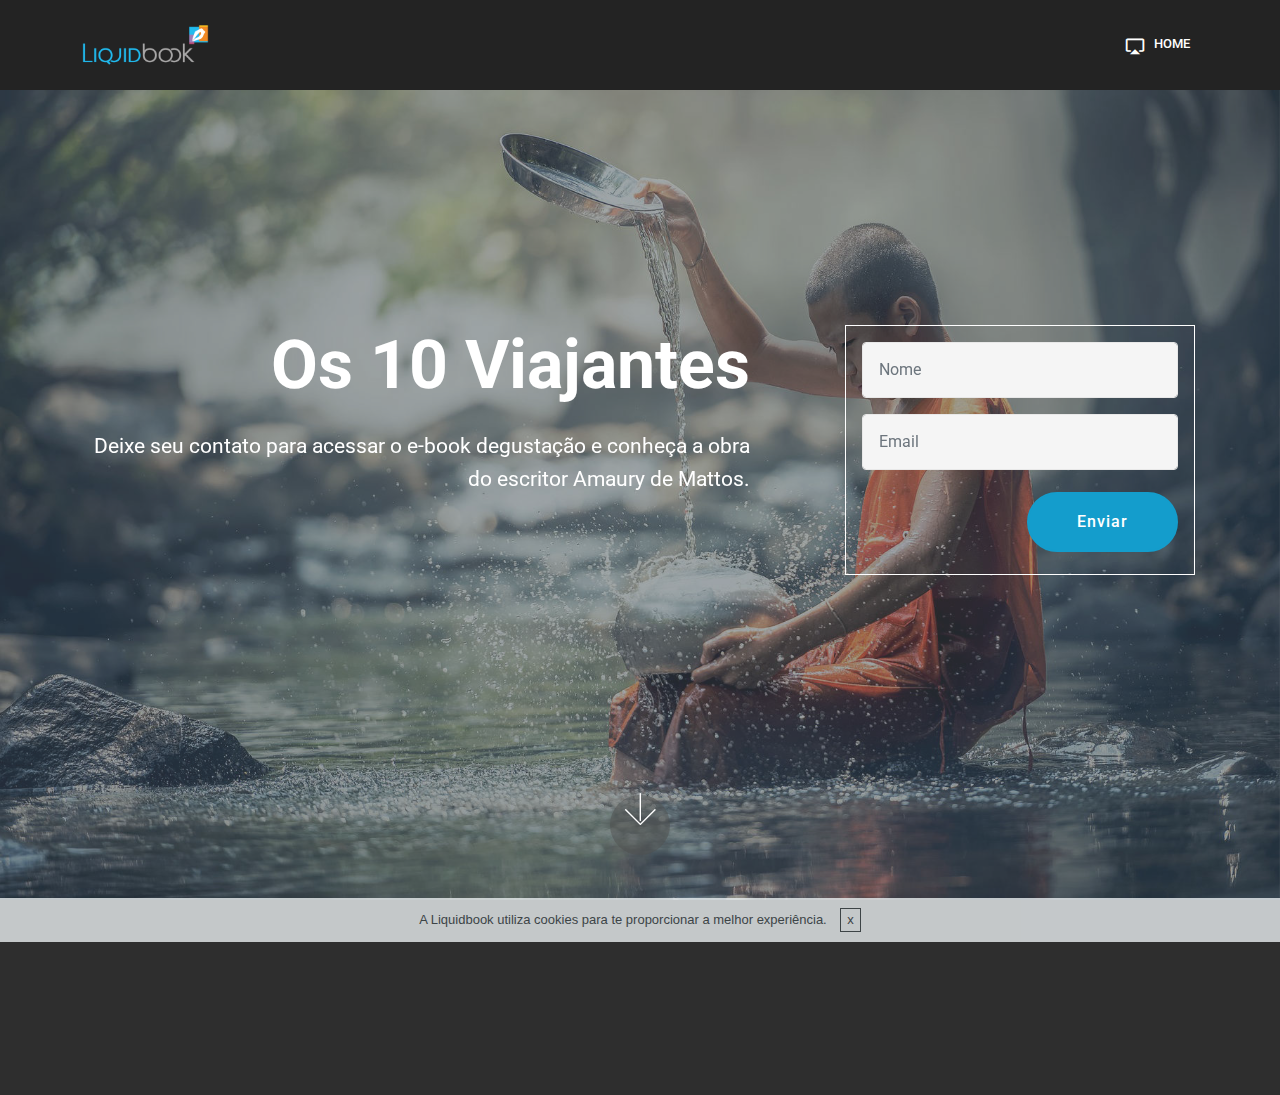
==== commit a327d26f: "create github pages" ====
--- a/lead-os-10-viajantes.html
+++ b/lead-os-10-viajantes.html
@@ -60,7 +60,7 @@
     <div class="form-container">
         <div class="media-container-column" data-form-type="formoid">
             <div data-form-alert="" hidden="" class="align-center">Em breve acesse seu e-mail onde receberá o link para baixar o e-book :)</div>
-            <form class="mbr-form" action="https://mobirise.com/" method="post" data-form-title="Mobirise Form"><input type="hidden" name="email" data-form-email="true" value="EgNK4olhHpCYxfAbtgGbmG5RIUh2NmQoKoDihrLj/uvXk/kyyWB+Cl4a+ZonN3qhYvujL9bLJtIbHhcPVXLiM8c6ydeQtqypRzIU6vzr9biwO9Gb0h9cOjC5ufpjJeXH">
+            <form class="mbr-form" action="https://mobirise.com/" method="post" data-form-title="Mobirise Form"><input type="hidden" name="email" data-form-email="true" value="YRFSkTqP+NgFp9PTZSnR3303gtquJ9Jtq9SS564RsGlX0KAUhaJcYTvqDJGrLzivAttsD6ChNfQUxzgjHLHW6b9XtsKZHbv4tVGtK87d+PL96JDd8aHMjBi6Wu6Lt7SV">
                 <div data-for="name">
                     <div class="form-group">
                         <input type="text" class="form-control px-3" name="name" data-form-field="Name" placeholder="Nome" required="" id="name-header15-3u">
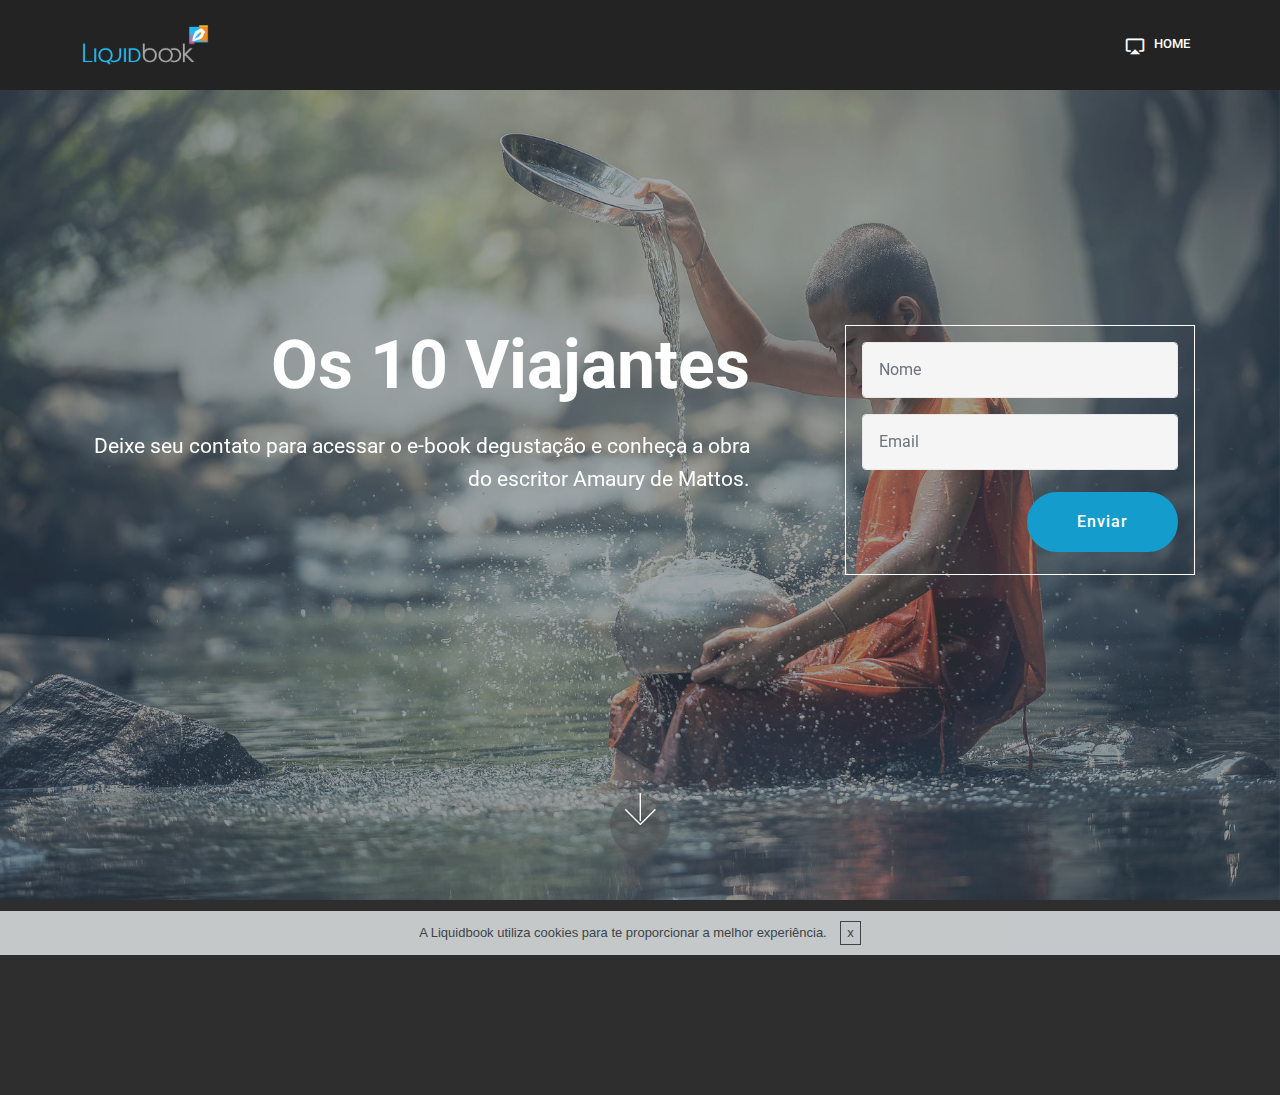
==== commit bb17f2c3: "create github pages" ====
--- a/lead-os-10-viajantes.html
+++ b/lead-os-10-viajantes.html
@@ -60,7 +60,7 @@
     <div class="form-container">
         <div class="media-container-column" data-form-type="formoid">
             <div data-form-alert="" hidden="" class="align-center">Em breve acesse seu e-mail onde receberá o link para baixar o e-book :)</div>
-            <form class="mbr-form" action="https://mobirise.com/" method="post" data-form-title="Mobirise Form"><input type="hidden" name="email" data-form-email="true" value="YRFSkTqP+NgFp9PTZSnR3303gtquJ9Jtq9SS564RsGlX0KAUhaJcYTvqDJGrLzivAttsD6ChNfQUxzgjHLHW6b9XtsKZHbv4tVGtK87d+PL96JDd8aHMjBi6Wu6Lt7SV">
+            <form class="mbr-form" action="https://mobirise.com/" method="post" data-form-title="Mobirise Form"><input type="hidden" name="email" data-form-email="true" value="p1x3T/ySPWmUHJTeeHTUOXHOuCX2yVkQFFjjbuImYiCOBRgIaohtJUGYUtLD83F5ecQAFZEFQrjs1SnOIdql6bteOgEuSk4cRHaJghL2ou0W3GWQiTSjIKBTJ6OTFNyE">
                 <div data-for="name">
                     <div class="form-group">
                         <input type="text" class="form-control px-3" name="name" data-form-field="Name" placeholder="Nome" required="" id="name-header15-3u">
